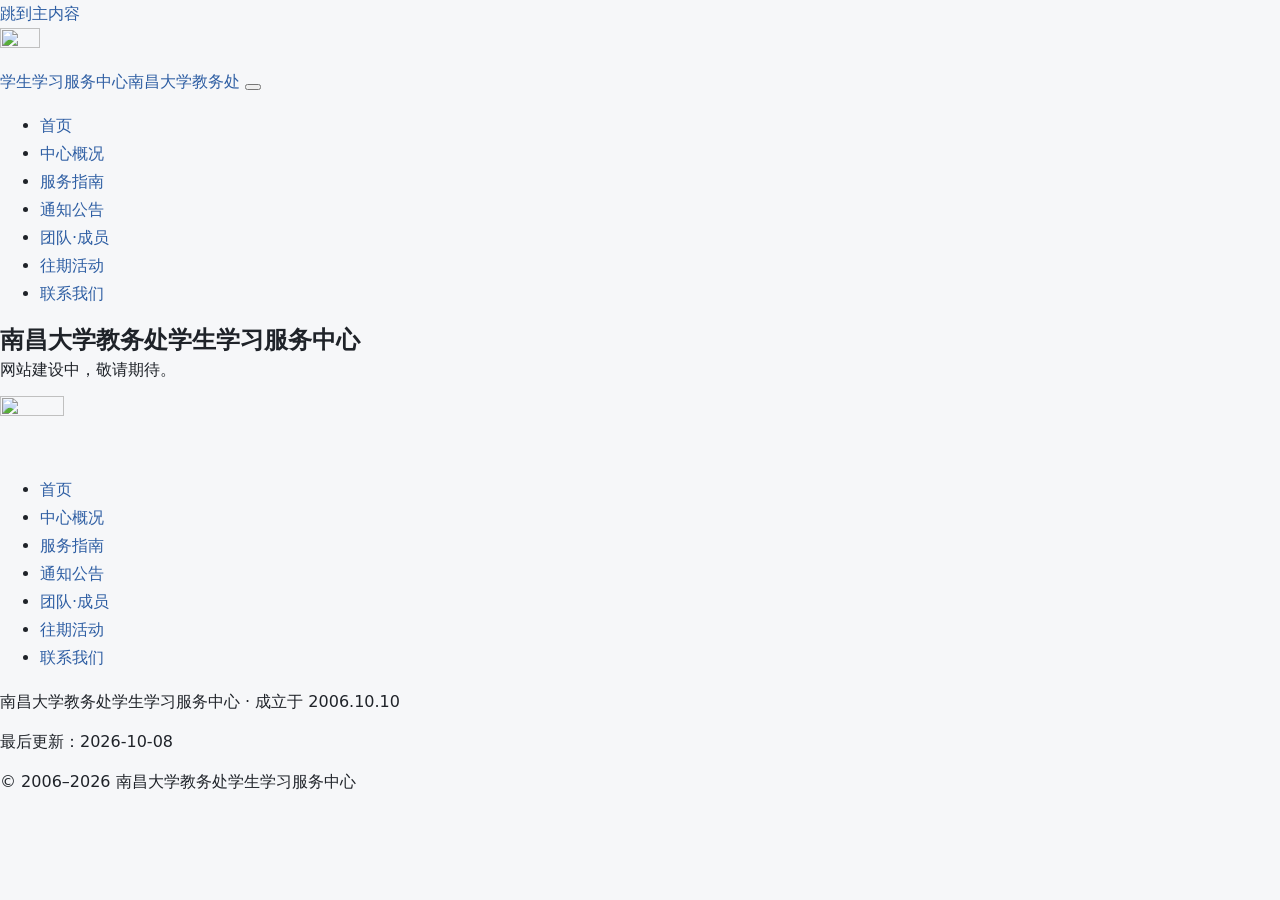
==== index.html @ 7d809235 "chore: 站点骨架、token 层与 7 页占位（T04）" ====
<!doctype html>
<html lang="zh-CN">
<head>
<!-- COMMON:HEAD BEGIN -->
<meta charset="utf-8">
<meta name="viewport" content="width=device-width, initial-scale=1">
<meta name="theme-color" content="#2E5EA3">
<meta name="format-detection" content="telephone=no">
<meta name="robots" content="noindex">
<link rel="icon" href="assets/img/favicon.ico" sizes="any">
<link rel="icon" type="image/png" sizes="32x32" href="assets/img/favicon-32.png">
<link rel="apple-touch-icon" href="assets/img/apple-touch-icon.png">
<link rel="manifest" href="manifest.json">
<link rel="stylesheet" href="assets/css/site.css?v=20261008">
<meta property="og:site_name" content="南昌大学教务处学生学习服务中心">
<meta property="og:locale" content="zh_CN">
<meta property="og:image" content="https://ncu-xuefu.github.io/assets/img/og-cover.png">
<meta property="og:image:width" content="1200">
<meta property="og:image:height" content="630">
<meta property="og:image:alt" content="南昌大学教务处学生学习服务中心">
<noscript><style>.nav-toggle{display:none}.head-inner{height:auto;flex-wrap:wrap;padding-top:10px;padding-bottom:10px}.site-nav{display:block;position:static;flex-basis:100%}</style></noscript>
<!-- COMMON:HEAD END -->
<title>南昌大学教务处学生学习服务中心</title>
<meta name="description" content="南昌大学教务处学生学习服务中心的对外门户。中心成立于 2006 年 10 月 10 日，隶属南昌大学教务处，面向全校师生提供服务。在这里了解我们的服务范围、最新公告与往期活动。">
<meta property="og:title" content="南昌大学教务处学生学习服务中心">
<meta property="og:description" content="南昌大学教务处学生学习服务中心的对外门户。中心成立于 2006 年 10 月 10 日，隶属南昌大学教务处，面向全校师生提供服务。在这里了解我们的服务范围、最新公告与往期活动。">
<meta property="og:url" content="https://ncu-xuefu.github.io/index.html">
<meta property="og:type" content="website">
</head>
<body>
<!-- COMMON:NAV BEGIN -->
<a class="skip-link" href="#main">跳到主内容</a>
<header class="site-head">
  <div class="wrap head-inner">
    <a class="brand" href="index.html">
      <img class="brand-mark" src="assets/img/logo-emblem-120.png" width="40" height="40" alt="">
      <span class="brand-text"><span class="brand-name">学生学习服务中心</span><span class="brand-sub">南昌大学教务处</span></span>
    </a>
    <button class="nav-toggle" type="button" aria-expanded="false" aria-controls="site-nav" aria-label="打开菜单"><span class="bars" aria-hidden="true"></span></button>
    <nav class="site-nav" id="site-nav" aria-label="主导航">
      <ul class="nav-list">
        <li><a href="index.html" aria-current="page">首页</a></li>
        <li><a href="about.html">中心概况</a></li>
        <li><a href="services.html">服务指南</a></li>
        <li><a href="notices.html">通知公告</a></li>
        <li><a href="team.html">团队·成员</a></li>
        <li><a href="activities.html">往期活动</a></li>
        <li><a href="contact.html">联系我们</a></li>
      </ul>
    </nav>
  </div>
</header>
<div class="nav-scrim" hidden></div>
<!-- COMMON:NAV END -->
<main id="main">
  <section class="sec"><div class="wrap">
    <h1>南昌大学教务处学生学习服务中心</h1>
    <p>网站建设中，敬请期待。</p>
  </div></section>
</main>
<!-- COMMON:FOOT BEGIN -->
<footer class="site-foot">
  <div class="wrap foot-inner">
    <p class="foot-brand"><span class="foot-logo"><img src="assets/img/logo-emblem-64.png" width="64" height="64" alt=""></span></p>
    <nav class="foot-nav" aria-label="页脚导航">
      <ul>
        <li><a href="index.html">首页</a></li>
        <li><a href="about.html">中心概况</a></li>
        <li><a href="services.html">服务指南</a></li>
        <li><a href="notices.html">通知公告</a></li>
        <li><a href="team.html">团队·成员</a></li>
        <li><a href="activities.html">往期活动</a></li>
        <li><a href="contact.html">联系我们</a></li>
      </ul>
    </nav>
    <p class="foot-meta">南昌大学教务处学生学习服务中心 · 成立于 2006.10.10</p>
    <p class="foot-meta">最后更新：<time datetime="2026-10-08">2026-10-08</time></p>
    <p class="foot-meta">© 2006–<span id="foot-year">2026</span> 南昌大学教务处学生学习服务中心</p>
  </div>
</footer>
<!-- COMMON:FOOT END -->
<script src="assets/js/site.js?v=20261008" defer></script>
</body>
</html>
---- assets/css/site.css ----
/* ==========================================================================
   site.css — 南昌大学教务处学生学习服务中心 · 门户网站（唯一真源）
   零外链 / 零构建 / 手机优先。被提交的文件就是被服务的文件。

   分节顺序固定（实现方案 §2.8）：
     :root → 重置 → 版式 → 布局 → 组件（§2.4 顺序）→ 页面专属 → 打印
   媒体查询就近放置。CSS 特性基线锁 2019（禁用清单见 §2.9，由 check_site S14 断言）。

   ---- class 登记表（封闭清单 = 附录 B；未登记的 class 由 check_site S19 报 WARN）----
   骨架/页头/页脚：
     wrap skip-link site-head head-inner brand brand-mark brand-text brand-name
     brand-sub nav-toggle bars site-nav nav-list nav-scrim pagehead site-foot
     foot-inner foot-brand foot-logo foot-nav foot-meta
   首页：
     hero hero-inner hero-text hero-lead hero-meta hero-actions hero-mascot
     sec sec-more cards card num home-list oh-line empty
   概况：  about-lead facts
   服务：  svc svc-time svc-time-text svc-boy
   公告：  notice notice-meta notice-body
   活动：  activity activity-cover activity-meta gallery
   团队：  team-grid member avatar role
   通用：  chip tip table-scroll hint tbl timeline ph
   状态类：nav-open（body，唯一由 JS 控制的类）
   404 自包含样式类不登记在本表内：box emblem girl btn nav（§3.11，404 不引用本文件）
   ========================================================================== */

/* ===== 1. Token 层（冻结：与内部工具同名，改名即违反 S16） ===== */
:root{
  color-scheme: light;                 /* 红线：防安卓/微信"强制深色"整站反色（计划书 §3.6） */
  /* —— 与内部工具同名（三端对照表见 §2.1） —— */
  --accent:#2E5EA3;      /* 学服蓝：链接 / 主按钮 / 当前导航 / 区块标题 */
  --accent-deep:#234A82; /* 学服蓝·深：按钮 hover / 页脚底 */
  --accent-soft:#EAEFF7; /* 学服蓝·浅面：Hero 底 / 选中态 / 首字母圆片底 */
  --flame:linear-gradient(180deg,#D92419,#DC8C0F,#E3C238);  /* 火焰渐变（竖用） */
  --cream:#FEDF8D;       /* 奶黄：.ph 占位底 */
  --cream-soft:#FFF6DD;  /* 奶黄·浅：重要提示块底 / 空状态底（E34） */
  --ice:#DEEAF6;         /* 冰蓝：信息芯片底 */
  --ink:#1F2329;         /* 墨：正文 */
  --dim:#667085;         /* 灰：次要文字（门户修正值，白底 4.97:1；计划书修正 2） */
  --line:#E3E6EA;        /* 线 */
  --bg:#F6F7F9;          /* 底 */
  --panel:#FFFFFF;       /* 面：卡片 / 页头 / 抽屉底 */
  /* —— 语义色：门户无状态机，登记备用（E21）；404 自包含不引用本表 —— */
  --ok:#1A7F37;  --warn:#B26A00;  --bad:#B42318;  --hot:#C2410C;
  --ok-bg:#E8F5E9;  --bad-bg:#FDECEA;
  /* —— 圆角：门户比内部工具大一档（计划书决策 D2） —— */
  --r-card:12px;  --r-btn:8px;  --r-tag:6px;
  /* —— 版式 —— */
  --wrap:1080px;
  --font:system-ui,-apple-system,"PingFang SC","Hiragino Sans GB","Microsoft YaHei","Segoe UI",Roboto,"Helvetica Neue",Arial,sans-serif;
}

/* ===== 2. 全局重置与排版 ===== */
*{box-sizing:border-box}
html{-webkit-text-size-adjust:100%}
body{margin:0;font:16px/1.75 var(--font);color:var(--ink);background:var(--bg);
     overflow-wrap:break-word}                /* 防长串溢出造成横向滚动（R1 根因预防） */
html,body{background:var(--bg)}               /* 防 iOS 橡皮筋露白 */
img{max-width:100%;height:auto;display:block}
a{color:var(--accent);text-decoration:none}
a:hover{text-decoration:underline}
h1,h2,h3{margin:0;line-height:1.35}
p{margin:0 0 12px}
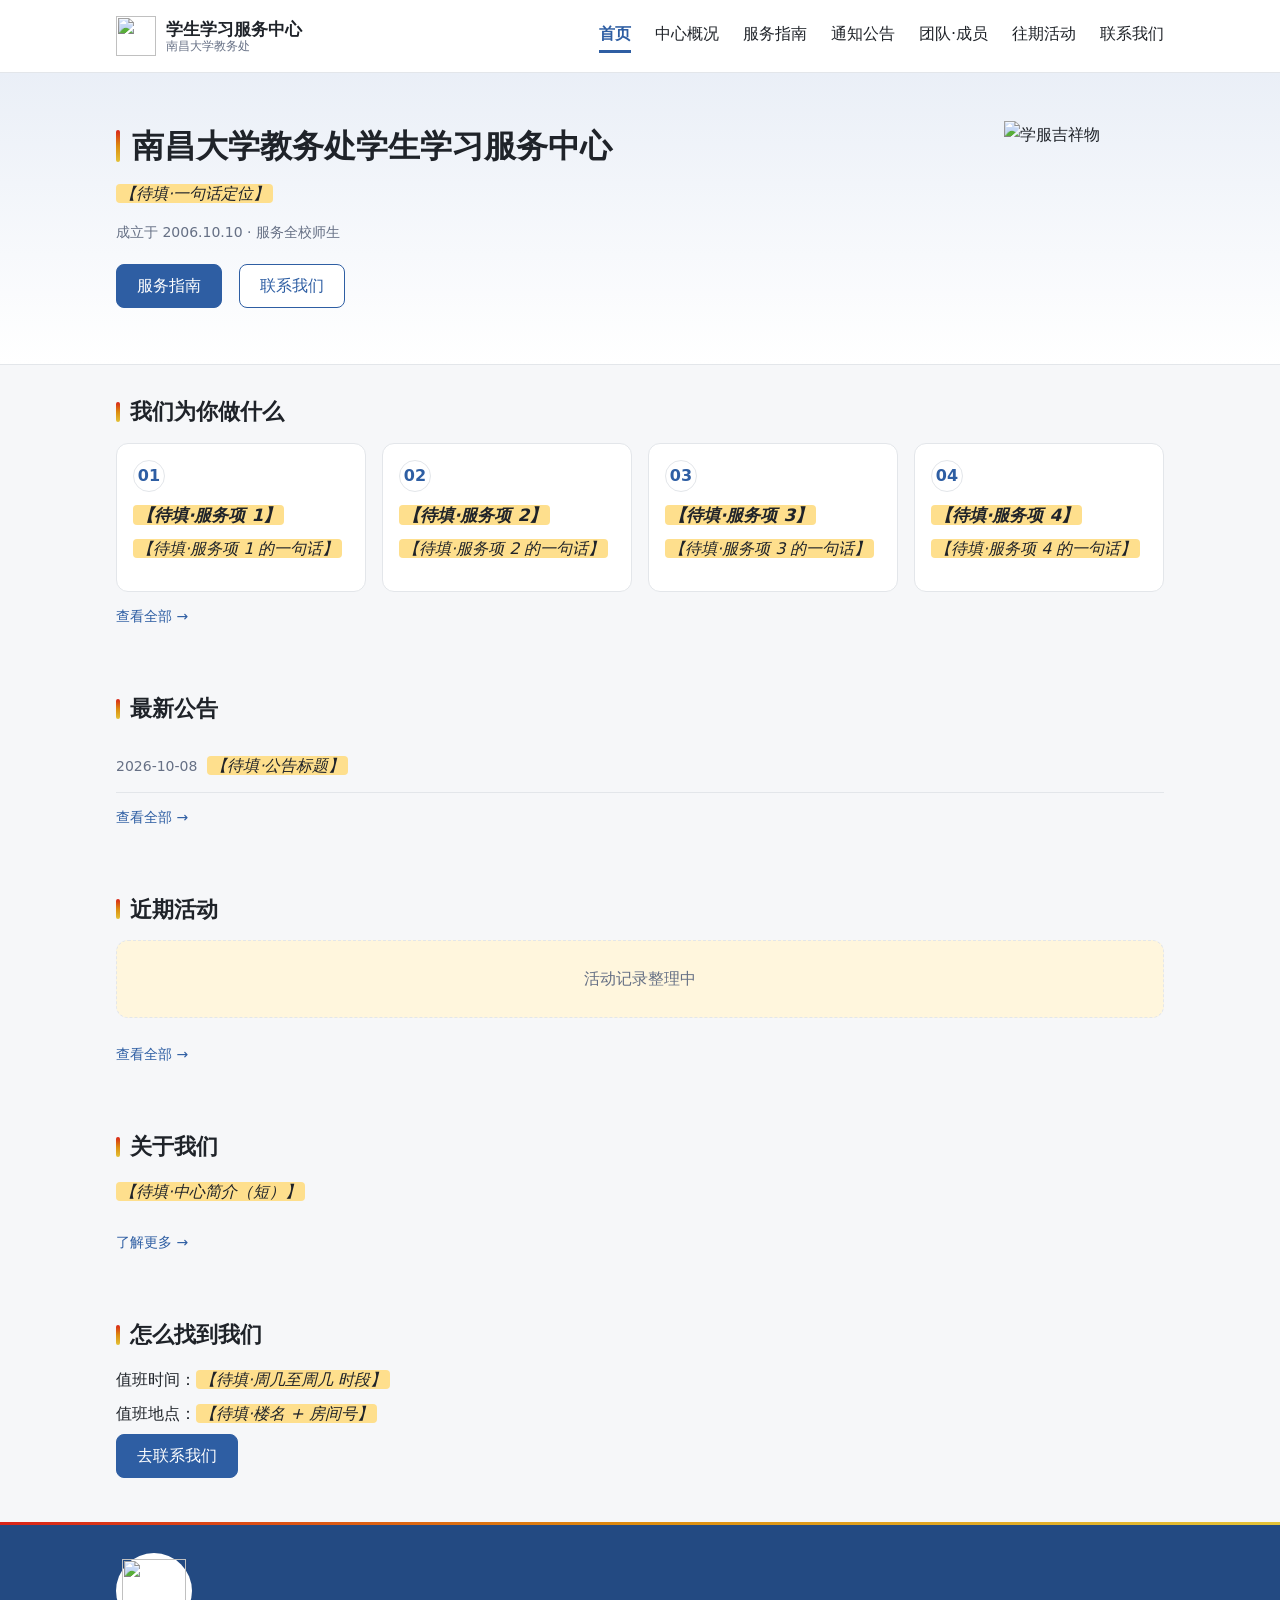
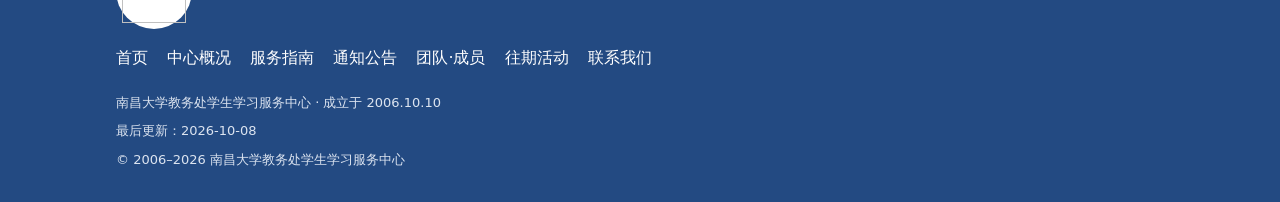
==== commit fc1392ff: "M1: 首页 8 模块（T11）" ====
--- a/index.html
+++ b/index.html
@@ -53,10 +53,94 @@
 <div class="nav-scrim" hidden></div>
 <!-- COMMON:NAV END -->
 <main id="main">
-  <section class="sec"><div class="wrap">
-    <h1>南昌大学教务处学生学习服务中心</h1>
-    <p>网站建设中，敬请期待。</p>
-  </div></section>
+  <!-- SECTION:hero -->
+  <div class="hero">
+    <div class="wrap hero-inner">
+      <div class="hero-text">
+        <h1>南昌大学教务处学生学习服务中心</h1>
+        <p class="hero-lead"><span class="ph" data-ph="A1">【待填·一句话定位】</span></p>
+        <p class="hero-meta">成立于 2006.10.10 · 服务全校师生</p>
+        <p class="hero-actions">
+          <a class="btn btn-primary" href="services.html">服务指南</a>
+          <a class="btn btn-ghost" href="contact.html">联系我们</a>
+        </p>
+      </div>
+      <img class="hero-mascot" src="assets/img/mascot-girl.png" width="222" height="282" alt="学服吉祥物" loading="eager" decoding="async">
+    </div>
+  </div>
+
+  <!-- SECTION:services -->
+  <section class="sec">
+    <div class="wrap">
+      <h2>我们为你做什么</h2>
+      <!-- SYNC:SERVICES-CARDS BEGIN -->
+      <div class="cards">
+        <article class="card">
+          <p class="num">01</p>
+          <h3><span class="ph" data-ph="A3">【待填·服务项 1】</span></h3>
+          <p><span class="ph" data-ph="A3">【待填·服务项 1 的一句话】</span></p>
+        </article>
+        <article class="card">
+          <p class="num">02</p>
+          <h3><span class="ph" data-ph="A3">【待填·服务项 2】</span></h3>
+          <p><span class="ph" data-ph="A3">【待填·服务项 2 的一句话】</span></p>
+        </article>
+        <article class="card">
+          <p class="num">03</p>
+          <h3><span class="ph" data-ph="A3">【待填·服务项 3】</span></h3>
+          <p><span class="ph" data-ph="A3">【待填·服务项 3 的一句话】</span></p>
+        </article>
+        <article class="card">
+          <p class="num">04</p>
+          <h3><span class="ph" data-ph="A3">【待填·服务项 4】</span></h3>
+          <p><span class="ph" data-ph="A3">【待填·服务项 4 的一句话】</span></p>
+        </article>
+      </div>
+      <!-- SYNC:SERVICES-CARDS END -->
+      <a class="sec-more" href="services.html">查看全部 →</a>
+    </div>
+  </section>
+
+  <!-- SECTION:notices -->
+  <section class="sec">
+    <div class="wrap">
+      <h2>最新公告</h2>
+      <ul class="home-list">
+        <li><a href="notices.html#n-20261008-welcome"><time datetime="2026-10-08">2026-10-08</time><span class="ph" data-ph="A12">【待填·公告标题】</span></a></li>
+      </ul>
+      <a class="sec-more" href="notices.html">查看全部 →</a>
+    </div>
+  </section>
+
+  <!-- SECTION:activities -->
+  <section class="sec">
+    <div class="wrap">
+      <h2>近期活动</h2>
+      <p class="empty">活动记录整理中</p>
+      <a class="sec-more" href="activities.html">查看全部 →</a>
+    </div>
+  </section>
+
+  <!-- SECTION:about-brief -->
+  <section class="sec">
+    <div class="wrap">
+      <h2>关于我们</h2>
+      <p><span class="ph" data-ph="A1">【待填·中心简介（短）】</span></p>
+      <a class="sec-more" href="about.html">了解更多 →</a>
+    </div>
+  </section>
+
+  <!-- SECTION:quick-contact -->
+  <section class="sec">
+    <div class="wrap">
+      <h2>怎么找到我们</h2>
+      <!-- SYNC:OFFICE-HOURS BEGIN -->
+      <p class="oh-line">值班时间：<span class="ph" data-ph="A5">【待填·周几至周几 时段】</span></p>
+      <p class="oh-line">值班地点：<span class="ph" data-ph="A5">【待填·楼名 + 房间号】</span></p>
+      <!-- SYNC:OFFICE-HOURS END -->
+      <p><a class="btn btn-primary" href="contact.html">去联系我们</a></p>
+    </div>
+  </section>
 </main>
 <!-- COMMON:FOOT BEGIN -->
 <footer class="site-foot">
--- a/assets/css/site.css
+++ b/assets/css/site.css
@@ -3,8 +3,11 @@
    零外链 / 零构建 / 手机优先。被提交的文件就是被服务的文件。
 
    分节顺序固定（实现方案 §2.8）：
-     :root → 重置 → 版式 → 布局 → 组件（§2.4 顺序）→ 页面专属 → 打印
-   媒体查询就近放置。CSS 特性基线锁 2019（禁用清单见 §2.9，由 check_site S14 断言）。
+     1 设计变量层 → 2 全局重置与版式 → 3 布局容器 → 4 组件（§2.4 顺序）
+     → 5 页面专属块 → 6 无障碍焦点 → 7 打印。媒体查询就近放置。
+   CSS 特性基线锁 2019（禁用清单见 §2.9，由 check_site S14 断言）；
+   断点只有两个：640px（卡片两列）、960px（桌面页头/导航、Hero 横排、卡片四列）。
+   768/1280 只是验收测试宽度，不是断点。
 
    ---- class 登记表（封闭清单 = 附录 B；未登记的 class 由 check_site S19 报 WARN）----
    骨架/页头/页脚：
@@ -24,7 +27,7 @@
    404 自包含样式类不登记在本表内：box emblem girl btn nav（§3.11，404 不引用本文件）
    ========================================================================== */
 
-/* ===== 1. Token 层（冻结：与内部工具同名，改名即违反 S16） ===== */
+/* ===== 1. 设计变量层（冻结：与内部工具同名，改名即违反 S16） ===== */
 :root{
   color-scheme: light;                 /* 红线：防安卓/微信"强制深色"整站反色（计划书 §3.6） */
   /* —— 与内部工具同名（三端对照表见 §2.1） —— */
@@ -50,7 +53,7 @@
   --font:system-ui,-apple-system,"PingFang SC","Hiragino Sans GB","Microsoft YaHei","Segoe UI",Roboto,"Helvetica Neue",Arial,sans-serif;
 }
 
-/* ===== 2. 全局重置与排版 ===== */
+/* ===== 2. 全局重置与版式 ===== */
 *{box-sizing:border-box}
 html{-webkit-text-size-adjust:100%}
 body{margin:0;font:16px/1.75 var(--font);color:var(--ink);background:var(--bg);
@@ -61,3 +64,240 @@
 a:hover{text-decoration:underline}
 h1,h2,h3{margin:0;line-height:1.35}
 p{margin:0 0 12px}
+
+/* 字号阶梯（锁定值，§2.2）：正文 16/1.75；次要文字 14px 用 var(--dim)；
+   页脚小字 13px；h3 卡片标题 17px；h2 区块标题手机 20px / 桌面 22px。
+   h1 只在 Hero 与页头带出现，见第 5 节（clamp 两行回退，E12）。 */
+h3{font-size:17px;font-weight:600}
+
+/* ===== 3. 布局容器 ===== */
+.wrap{max-width:var(--wrap);margin:0 auto;padding:0 16px}   /* E13：不用逻辑属性 */
+
+/* ===== 4. 组件（顺序 = §2.4） ===== */
+
+/* 4.1 skip link（COMMON:NAV 首行，E19） */
+.skip-link{position:absolute;left:-9999px;top:0;background:var(--panel);color:var(--accent);
+           padding:8px 12px;z-index:120;border:1px solid var(--line)}
+.skip-link:focus{left:8px;top:8px}
+
+/* 4.2 页头（sticky；白底 + 底边 1px；不随滚动变色、不加阴影） */
+.site-head{position:sticky;top:0;z-index:80;background:var(--panel);
+           border-bottom:1px solid var(--line)}
+.head-inner{height:56px;display:flex;align-items:center;justify-content:space-between}
+.brand{display:flex;align-items:center;color:var(--ink)}
+.brand:hover{text-decoration:none}
+.brand-mark{width:32px;height:32px}
+.brand-text{display:flex;flex-direction:column;margin-left:10px}
+.brand-name{font-size:16px;font-weight:600;line-height:1.2}
+.brand-sub{display:none}                       /* 手机隐藏副行；≥960 显示 */
+@media (min-width:960px){
+  .head-inner{height:72px}
+  .brand-mark{width:40px;height:40px}
+  .brand-name{font-size:17px}
+  .brand-sub{display:block;font-size:12px;color:var(--dim);line-height:1.2}
+}
+
+/* 4.3 导航：桌面横排 7 链接；手机汉堡 → 全宽下拉抽屉 */
+/* —— 手机：抽屉 —— */
+.nav-toggle{width:44px;height:44px;display:flex;align-items:center;justify-content:center;
+            background:none;border:0;padding:0;cursor:pointer;color:var(--ink)}
+.bars{display:block;width:18px;height:2px;background:currentColor;
+      box-shadow:0 -6px 0 currentColor,0 6px 0 currentColor}   /* 三条杠纯 CSS */
+.site-nav{display:none;position:fixed;left:0;right:0;top:56px;z-index:100;
+          background:var(--panel);border-bottom:1px solid var(--line);padding:8px 0}
+body.nav-open .site-nav{display:block}
+body.nav-open{overflow:hidden}                 /* 抽屉打开锁滚动 */
+.nav-list{list-style:none;margin:0;padding:0}
+.nav-list a{display:block;min-height:48px;line-height:48px;padding:0 16px;color:var(--ink);
+            border-left:3px solid transparent}
+.nav-list a[aria-current="page"]{color:var(--accent);font-weight:600;border-left-color:var(--accent)}
+.nav-scrim{position:fixed;left:0;right:0;top:56px;bottom:0;z-index:90;background:rgba(31,35,41,.4)}
+.nav-scrim[hidden]{display:none}
+/* —— 桌面：横排 —— */
+@media (min-width:960px){
+  .nav-toggle,.nav-scrim{display:none}
+  .nav-toggle[hidden]{display:none}
+  .site-nav{display:block;position:static;border:0;padding:0;z-index:auto}
+  .nav-list{display:flex}                      /* E13：flex 不用 gap，用 margin */
+  .nav-list li{margin-left:24px}
+  .nav-list a{min-height:auto;line-height:1.4;padding:4px 0;border-left:0;border-bottom:3px solid transparent}
+  .nav-list a[aria-current="page"]{border-bottom-color:var(--accent)}   /* E20：当前页=蓝 */
+  .brand{margin-right:auto}
+}
+/* 层级：页头 80 / 遮罩 90 / 抽屉 100 / skip link 120（§2.6）；除此之外全站不用 z-index。
+   当前页标记是静态 aria-current（E19），无 JS 也正确。 */
+
+/* 4.4 页头带（仅内页 6 页；h1 唯一落点之一） */
+.pagehead{background:var(--panel);border-bottom:1px solid var(--line);padding:24px 0}
+.pagehead h1{position:relative;padding-left:16px;font-size:28px;font-weight:600}
+.pagehead h1::before{content:"";position:absolute;left:0;top:50%;transform:translateY(-50%);
+                     width:4px;height:32px;border-radius:2px;background:var(--flame)}
+
+/* 4.5 Hero（仅首页；浅蓝→白渐变、底部 1px 分隔线；文案上、形象下；≥640 横排） */
+.hero{background:linear-gradient(180deg,var(--accent-soft) 0%,#FFFFFF 100%);
+      border-bottom:1px solid var(--line);padding:32px 0 24px}
+.hero h1{position:relative;padding-left:16px;font-size:28px;font-weight:600}
+.hero h1::before{content:"";position:absolute;left:0;top:50%;transform:translateY(-50%);
+                 width:4px;height:32px;border-radius:2px;background:var(--flame)}
+.hero-lead{color:var(--ink);margin-top:12px;max-width:36em}
+.hero-meta{color:var(--dim);font-size:14px}
+.hero-actions{margin-top:20px}
+.hero-actions .btn{margin-right:12px}
+.hero-mascot{max-width:160px;height:auto;margin:24px auto 0}   /* 只缩不放 */
+.hero-text{min-width:0}
+@media (min-width:640px){
+  .hero{padding:48px 0 40px}
+  .hero-inner{display:flex;align-items:center;justify-content:space-between}
+  .hero-mascot{margin:0 0 0 32px;flex:none}
+}
+
+/* E12：clamp 只用于大标题，全站 ≤4 处，且先写 px 固定值再写 clamp（两行回退）。
+   本文件共 2 处（.hero h1 / .pagehead h1），另 2 处额度留给后续如有需要。 */
+.hero h1{font-size:clamp(24px,6vw,32px)}
+.pagehead h1{font-size:clamp(24px,6vw,32px)}
+@media (min-width:960px){
+  .hero h1,.pagehead h1{font-size:32px}
+}
+
+/* 4.6 区块与标题（h2 一律带火焰标线，属骨架级品牌位）
+   注意选择器：只匹配 .sec > .wrap > h2——嵌套在 article 里的 h2（.notice/.svc）
+   不匹配，这是有意的：避免长页上标线过密（§3.6）。 */
+.sec{padding:32px 0}
+.sec > .wrap > h2{position:relative;padding-left:14px;font-size:20px;font-weight:600;margin-bottom:16px}
+.sec > .wrap > h2::before{content:"";position:absolute;left:0;top:50%;transform:translateY(-50%);
+                width:4px;height:20px;border-radius:2px;background:var(--flame)}
+@media (min-width:960px){.sec > .wrap > h2{font-size:22px}}
+.sec-more{display:inline-block;margin-top:12px;font-size:14px}
+
+/* 4.7 服务卡（编号徽记，E10；不用图标库、不用品牌面色作状态） */
+.cards{display:grid;grid-template-columns:1fr;gap:16px}          /* Grid gap 允许 */
+@media (min-width:640px){.cards{grid-template-columns:1fr 1fr}}
+@media (min-width:960px){.cards{grid-template-columns:repeat(4,1fr)}}
+.card{background:var(--panel);border:1px solid var(--line);border-radius:var(--r-card);
+      padding:16px}
+.num{display:flex;align-items:center;justify-content:center;width:32px;height:32px;
+     border:1px solid var(--line);border-radius:50%;color:var(--accent);
+     font-weight:600;font-style:normal;margin-bottom:12px}       /* 非品牌面色，E10 */
+.card h3{font-size:17px;margin-bottom:8px}
+
+/* 4.8 按钮（触控 ≥44px，E32） */
+.btn{display:inline-flex;align-items:center;justify-content:center;min-height:44px;
+     padding:10px 20px;border-radius:var(--r-btn);border:1px solid var(--accent);
+     font-size:16px;line-height:1;cursor:pointer}
+.btn-primary{background:var(--accent);color:#FFFFFF}
+.btn-primary:hover{background:var(--accent-deep);border-color:var(--accent-deep);text-decoration:none}
+.btn-ghost{background:var(--panel);color:var(--accent)}
+.btn-ghost:hover{background:var(--accent-soft);text-decoration:none}
+
+/* 4.9 公告（notices.html；n- 锚点必带 scroll-margin 以避让吸顶页头，E13） */
+.notice{background:var(--panel);border:1px solid var(--line);border-radius:var(--r-card);
+        padding:16px;margin-bottom:16px;scroll-margin-top:72px}
+.notice-meta{color:var(--dim);font-size:14px;margin:0 0 4px}
+.notice h2{font-size:19px;margin-bottom:8px}
+.notice-body p{margin:0 0 10px}
+.notice-body p:last-child{margin-bottom:0}
+@media (min-width:960px){.notice{scroll-margin-top:88px}}
+
+/* 4.10 活动与图集 */
+.activity{background:var(--panel);border:1px solid var(--line);border-radius:var(--r-card);
+          padding:16px;margin-bottom:24px}
+.activity-cover{width:100%;height:auto;border-radius:8px;background:var(--line)}  /* 占位底色防加载闪动 */
+.activity-meta{color:var(--dim);font-size:14px;margin:8px 0}
+.gallery{display:grid;grid-template-columns:1fr 1fr;gap:8px;margin-top:12px}
+@media (min-width:640px){.gallery{grid-template-columns:repeat(3,1fr)}}
+.gallery a{display:block}
+.gallery img{width:100%;height:auto;border-radius:6px}
+
+/* 4.11 团队（首字母圆片，E14） */
+.team-grid{display:grid;grid-template-columns:1fr 1fr;gap:16px}
+@media (min-width:960px){.team-grid{grid-template-columns:repeat(4,1fr)}}
+.member{background:var(--panel);border:1px solid var(--line);border-radius:var(--r-card);
+        padding:16px;text-align:center}
+.avatar{display:flex;align-items:center;justify-content:center;width:64px;height:64px;
+        margin:0 auto 10px;border-radius:50%;background:var(--accent-soft);
+        color:var(--accent);font-size:24px;font-weight:600}
+.member h3{font-size:16px}
+.member .role{color:var(--dim);font-size:14px;margin:2px 0 6px}
+
+/* 4.12 芯片 / 提示块 / 表格 / 时间线 / 空状态 */
+.chip{display:inline-block;padding:2px 10px;border-radius:var(--r-tag);background:var(--ice);
+      font-size:13px;color:var(--ink)}
+.tip{background:var(--cream-soft);border:1px solid var(--line);border-radius:var(--r-card);
+     padding:14px 16px}                                          /* E34：奶黄·浅两处落点之一 */
+.tip h3{font-size:16px;margin-bottom:6px}
+.table-scroll{overflow-x:auto;-webkit-overflow-scrolling:touch}  /* E18 */
+.table-scroll .hint{color:var(--dim);font-size:12px;margin:4px 0}
+.tbl{width:100%;min-width:560px;border-collapse:collapse;background:var(--panel)}
+.tbl caption{text-align:left;color:var(--dim);font-size:13px;padding-bottom:6px}
+.tbl th,.tbl td{border:1px solid var(--line);padding:8px 10px;text-align:left;font-size:15px}
+.tbl th{background:var(--accent-soft);font-weight:600}
+.timeline{list-style:none;margin:0;padding:0 0 0 18px;border-left:2px solid var(--line)}
+.timeline li{position:relative;padding:0 0 16px 12px}
+.timeline li::before{content:"";position:absolute;left:-25px;top:6px;width:10px;height:10px;
+                     border-radius:50%;background:var(--accent)}
+.timeline time{display:block;color:var(--accent);font-weight:600;font-size:14px}
+.empty{border:1px dashed var(--line);border-radius:var(--r-card);background:var(--cream-soft);
+       padding:24px 16px;text-align:center;color:var(--dim)}     /* E34：不用吉祥物 */
+
+/* 4.13 页脚（深蓝底 + 顶部 3px 火焰横条 + 白圆片会徽 + 导航 + 更新日期）
+   ⚠ 白圆片必须由外层 span 承载：*{box-sizing:border-box} 下若直接给 <img> 加
+   padding:6px，图片内容会被压成 52px（计划书 §3.5 的"很容易漏掉"一条）。 */
+.site-foot{background:var(--accent-deep);color:#DCE4F0}
+.site-foot::before{content:"";display:block;height:3px;
+                   background:linear-gradient(90deg,#D92419,#DC8C0F,#E3C238)}  /* 横条 90deg */
+.foot-inner{padding-top:28px;padding-bottom:24px}
+.foot-brand{margin:0 0 12px}
+.foot-logo{display:inline-flex;padding:6px;background:#FFFFFF;border-radius:50%}   /* 白圆片 */
+.foot-logo img{width:64px;height:64px}
+.foot-nav ul{list-style:none;margin:0 0 14px;padding:0}
+.foot-nav li{display:inline-block;margin:0 14px 6px 0}
+.foot-nav a{color:#FFFFFF}
+.foot-meta{font-size:13px;margin:0 0 6px}
+.foot-meta a{color:#FFFFFF}
+
+/* 4.14 占位（E2/E34）：黄底斜体，"看起来就不该上线" */
+.ph{background:var(--cream);font-style:italic;padding:0 4px;border-radius:4px;color:var(--ink)}
+
+/* ===== 5. 页面专属块 ===== */
+/* 首页列表（§3.3） */
+.home-list{list-style:none;margin:0;padding:0}
+.home-list li{border-bottom:1px solid var(--line);padding:12px 0}
+.home-list time{color:var(--dim);font-size:14px;margin-right:10px}
+.oh-line{margin:0 0 6px}
+
+/* 中心概况（§3.5） */
+.about-lead{font-size:20px;font-weight:600;margin:0 0 16px}
+.facts{display:grid;grid-template-columns:1fr 1fr;gap:8px;list-style:none;margin:0 0 8px;padding:0}
+.facts li{background:var(--panel);border:1px solid var(--line);border-radius:8px;padding:10px 12px;font-size:14px}
+.facts b{display:block;color:var(--dim);font-weight:400;font-size:13px}
+
+/* 服务指南（§3.6）。注意 .svc 的 h2 不带火焰标线——§4.6 的选择器是
+   .sec > .wrap > h2，嵌套在 article 里的不匹配，是有意的。 */
+.svc{border-top:1px solid var(--line);padding-top:20px;margin-bottom:28px}
+.svc:first-child{border-top:0;padding-top:0}
+.svc h2{font-size:20px;font-weight:600;display:flex;align-items:center;margin-bottom:6px}
+.svc h2 .num{margin:0 10px 0 0;flex:none}
+.svc h3{font-size:16px;font-weight:600;margin:14px 0 4px}
+.svc ol{margin:0 0 8px;padding-left:22px}
+.svc ol li{margin-bottom:4px}
+.svc-time img.svc-boy{display:none}
+.svc-time-text{min-width:0}
+@media (min-width:960px){
+  .svc-time{display:flex;align-items:flex-start;justify-content:space-between}
+  .svc-time img.svc-boy{display:block;width:75px;height:auto;flex:none;margin-left:24px}
+}
+
+/* ===== 6. 无障碍：焦点双层写法（E13） =====
+   支持 :focus-visible 的浏览器只在键盘聚焦时出框；老内核退化为全聚焦出框。
+   独立可点控件一律 ≥44×44（E32，正文内联链接豁免）。 */
+a:focus,button:focus{outline:2px solid var(--accent);outline-offset:2px}
+a:focus:not(:focus-visible),button:focus:not(:focus-visible){outline:none}
+
+/* ===== 7. 打印（计划书 §2.3④"可打印"；.ph 保留黄底以便打印稿也显眼） ===== */
+@media print{
+  .nav-toggle,.nav-scrim,.site-nav,.skip-link,.foot-nav{display:none}
+  body{background:#FFFFFF}
+  a{color:#000000}
+  .site-foot{background:none;color:#000000}
+  .site-foot::before{display:none}
+}
